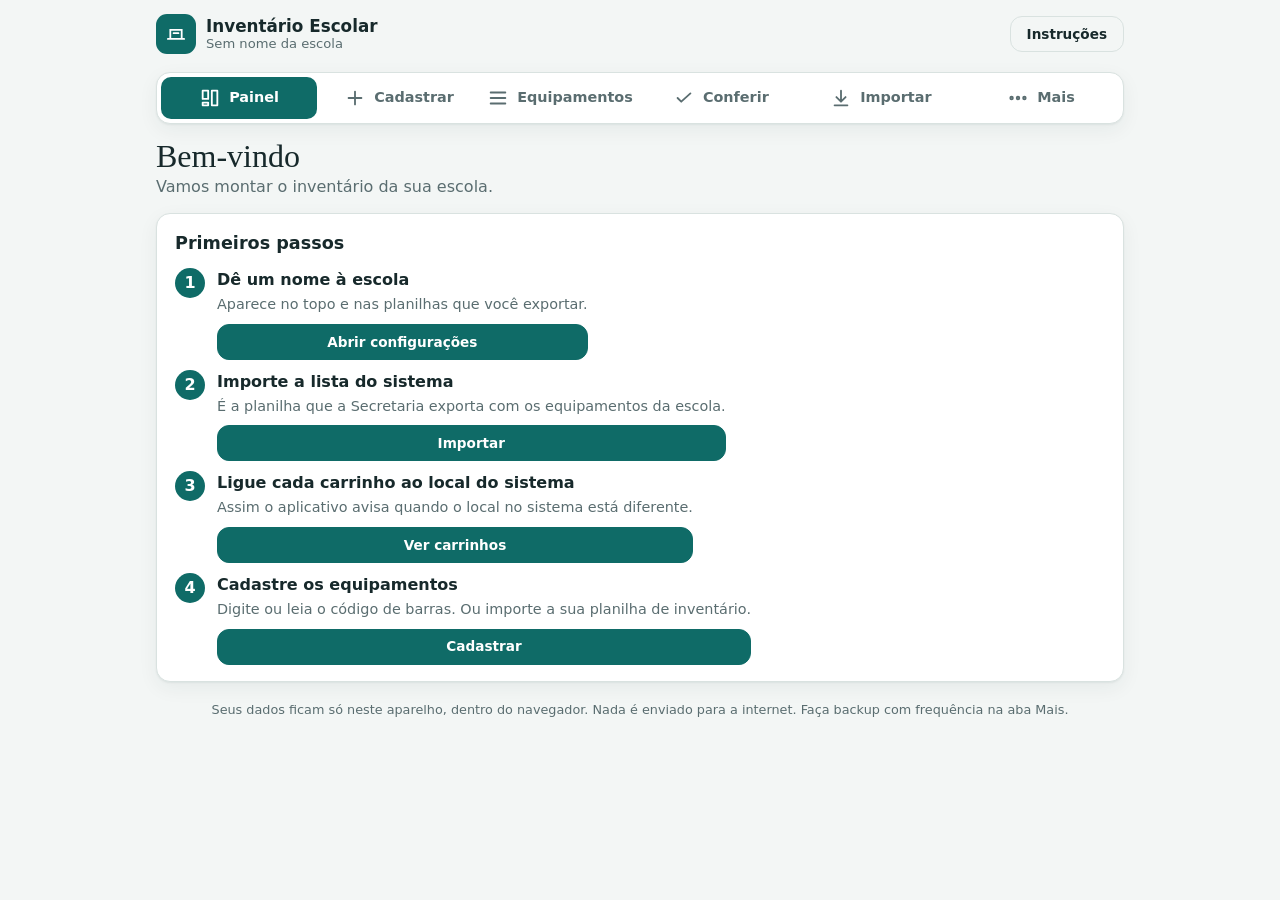
==== index.html @ 8cd2e219 "Add files via upload" ====
<!doctype html>
<html lang="pt-BR">
<head>
<meta charset="utf-8">
<meta name="viewport" content="width=device-width,initial-scale=1,viewport-fit=cover">
<meta name="theme-color" content="#0f6b67">
<title>Inventário Escolar</title>
<link rel="icon" href="data:image/svg+xml,%3Csvg xmlns='http://www.w3.org/2000/svg' viewBox='0 0 32 32'%3E%3Crect width='32' height='32' rx='8' fill='%230f6b67'/%3E%3Cpath d='M9 22V11h14v11M6 22h20M13 15h6' stroke='white' stroke-width='2' fill='none' stroke-linecap='round'/%3E%3C/svg%3E">
<link rel="stylesheet" href="style.css">
</head>
<body>
<div class="shell">
  <header class="top">
    <div class="brand">
      <span class="logo" aria-hidden="true"><svg viewBox="0 0 32 32" width="26" height="26"><path d="M9 22V11h14v11M6 22h20M13 15h6" stroke="currentColor" stroke-width="2.2" fill="none" stroke-linecap="round"/></svg></span>
      <div class="brand-t"><b>Inventário Escolar</b><span id="escola-nome" class="muted">Sem nome da escola</span></div>
    </div>
    <div class="top-r">
      <span class="pill" id="pill-backup" hidden></span>
      <a class="btn ghost" href="ajuda.html" target="_blank" rel="noopener">Instruções</a>
    </div>
  </header>

  <nav class="tabs" id="tabs" aria-label="Seções">
    <button data-v="painel" class="on"><svg viewBox="0 0 24 24"><path d="M4 13h6V4H4zM14 20h6V4h-6zM4 20h6v-3H4z"/></svg><span>Painel</span></button>
    <button data-v="cadastrar"><svg viewBox="0 0 24 24"><path d="M12 5v14M5 12h14"/></svg><span>Cadastrar</span></button>
    <button data-v="equip"><svg viewBox="0 0 24 24"><path d="M4 6h16M4 12h16M4 18h16"/></svg><span>Equipamentos</span></button>
    <button data-v="conferir"><svg viewBox="0 0 24 24"><path d="M5 12l4 4L19 7"/></svg><span>Conferir</span><i class="dot" id="dot-casos" hidden></i></button>
    <button data-v="importar"><svg viewBox="0 0 24 24"><path d="M12 4v11M7 11l5 5 5-5M5 20h14"/></svg><span>Importar</span></button>
    <button data-v="mais"><svg viewBox="0 0 24 24"><circle cx="5" cy="12" r="1.4"/><circle cx="12" cy="12" r="1.4"/><circle cx="19" cy="12" r="1.4"/></svg><span>Mais</span></button>
  </nav>

  <main id="main">
    <section data-view="painel" id="v-painel"></section>
    <section data-view="cadastrar" id="v-cadastrar" hidden></section>
    <section data-view="equip" id="v-equip" hidden></section>
    <section data-view="conferir" id="v-conferir" hidden></section>
    <section data-view="importar" id="v-importar" hidden></section>
    <section data-view="mais" id="v-mais" hidden></section>
  </main>

  <p class="privacy muted">Seus dados ficam só neste aparelho, dentro do navegador. Nada é enviado para a internet. Faça backup com frequência na aba Mais.</p>
</div>

<dialog id="dlg"><div class="dlg-in" id="dlg-in"></div></dialog>
<div class="toast" id="toast" role="status" aria-live="polite" hidden></div>

<div class="scan" id="scan" hidden role="dialog" aria-modal="true" aria-label="Leitor de código de barras">
  <video id="video" playsinline muted></video>
  <div class="scan-bar"><span id="scan-msg">Aponte a câmera para o código de barras da etiqueta.</span><button type="button" class="btn pri" id="scan-close">Fechar</button></div>
</div>

<script src="xlsx.full.min.js"></script>
<script>if (!window.XLSX) { document.write('<script src="https://cdnjs.cloudflare.com/ajax/libs/xlsx/0.18.5/xlsx.full.min.js"><\/script>'); }</script>
<script src="core.js"></script>
<script src="ui.js"></script>
</body>
</html>
---- style.css ----
:root{
  --bg:#f3f6f5; --panel:#fff; --fg:#17292b; --muted:#5a6d70; --line:#d9e2e0; --soft:#eaf1ef;
  --brand:#0f6b67; --brand2:#0b4f4c; --brand-ink:#fff; --amber:#ffc766; --amber-ink:#3a2600;
  --ok:#1f7a3d; --ok-bg:#e1f2e6; --warn:#a96100; --warn-bg:#fdf0d8; --bad:#b8372a; --bad-bg:#fbe4e0; --info:#27607a; --info-bg:#e1eff5;
  --radius:14px; --shadow:0 1px 2px rgba(15,50,50,.06),0 6px 20px rgba(15,50,50,.06);
}
@media (prefers-color-scheme:dark){
  :root{--bg:#10171a; --panel:#182225; --fg:#e6eeec; --muted:#9db0ae; --line:#2a393c; --soft:#1f2c2f;
    --brand:#4fbfb6; --brand2:#2b8d86; --brand-ink:#082a28;
    --ok:#7bd08c; --ok-bg:#1b3323; --warn:#f0b35a; --warn-bg:#3a2c12; --bad:#ff8d7c; --bad-bg:#3b1e1a; --info:#7cc3de; --info-bg:#183240; --shadow:none}
}
*{box-sizing:border-box}
html{color-scheme:light dark;-webkit-text-size-adjust:100%}
body{margin:0;background:var(--bg);color:var(--fg);font:16px/1.5 system-ui,-apple-system,"Segoe UI",Roboto,sans-serif}
.muted{color:var(--muted)}
.sr{position:absolute;width:1px;height:1px;overflow:hidden;clip:rect(0 0 0 0);white-space:nowrap}
[hidden]{display:none!important}
h1,h2,h3{margin:0;font-weight:600;text-wrap:balance}
h1{font-family:Georgia,"Times New Roman",serif;font-weight:400;font-size:clamp(1.5rem,5vw,2rem);line-height:1.15}
h2{font-size:1.1rem} h3{font-size:.95rem}
p{margin:0}
.shell{max-width:1000px;margin:0 auto;padding:0 max(16px,env(safe-area-inset-right)) 96px max(16px,env(safe-area-inset-left));display:flex;flex-direction:column;gap:14px}
.top{display:flex;align-items:center;justify-content:space-between;gap:12px;padding:max(14px,env(safe-area-inset-top)) 0 4px}
.brand{display:flex;align-items:center;gap:10px;min-width:0}
.logo{flex:0 0 auto;width:40px;height:40px;border-radius:11px;background:var(--brand);color:var(--brand-ink);display:grid;place-items:center}
.brand-t{display:flex;flex-direction:column;line-height:1.2;min-width:0}
.brand-t b{font-size:1.05rem}
.brand-t span{font-size:.82rem;white-space:nowrap;overflow:hidden;text-overflow:ellipsis}
.top-r{display:flex;gap:8px;align-items:center}
.pill{font-size:.78rem;border-radius:99px;padding:4px 10px;background:var(--warn-bg);color:var(--warn);font-weight:600;border:0;cursor:pointer}
.pill.ok{background:var(--ok-bg);color:var(--ok)}

/* navegação */
.tabs{display:flex;gap:4px;background:var(--panel);border:1px solid var(--line);border-radius:var(--radius);padding:4px;box-shadow:var(--shadow)}
.tabs button{position:relative;flex:1;display:flex;flex-direction:column;align-items:center;gap:2px;font:inherit;font-size:.76rem;font-weight:600;color:var(--muted);background:none;border:0;border-radius:10px;padding:8px 4px;cursor:pointer}
.tabs button svg{width:22px;height:22px;fill:none;stroke:currentColor;stroke-width:2;stroke-linecap:round;stroke-linejoin:round}
.tabs button:hover{background:var(--soft)}
.tabs button.on{background:var(--brand);color:var(--brand-ink)}
.tabs .dot{position:absolute;top:5px;right:calc(50% - 20px);min-width:18px;height:18px;border-radius:9px;background:var(--bad);color:#fff;font-style:normal;font-size:.68rem;display:grid;place-items:center;padding:0 4px}
@media (max-width:720px){
  .tabs{position:fixed;left:8px;right:8px;bottom:max(8px,env(safe-area-inset-bottom));z-index:5;box-shadow:0 6px 24px rgba(0,0,0,.25)}
  .tabs button{font-size:.68rem}
  .btn.ghost{display:none}
}
@media (min-width:721px){ .tabs button{flex-direction:row;justify-content:center;gap:8px;font-size:.9rem;padding:10px 6px} .tabs .dot{position:static;margin-left:2px} }

/* elementos */
.view{display:flex;flex-direction:column;gap:14px}
.card{background:var(--panel);border:1px solid var(--line);border-radius:var(--radius);box-shadow:var(--shadow);padding:16px 18px;display:flex;flex-direction:column;gap:12px;min-width:0}
.card.flat{box-shadow:none}
.card-h{display:flex;flex-wrap:wrap;gap:8px 16px;align-items:center;justify-content:space-between}
.grid{display:grid;gap:12px}
.g2{grid-template-columns:repeat(auto-fit,minmax(min(100%,22rem),1fr))}
.g3{grid-template-columns:repeat(auto-fit,minmax(min(100%,13rem),1fr))}
.btn{font:inherit;font-weight:600;font-size:.92rem;display:inline-flex;align-items:center;justify-content:center;gap:6px;min-height:44px;padding:0 16px;border-radius:12px;border:1px solid var(--line);background:var(--panel);color:var(--fg);cursor:pointer;text-decoration:none}
.btn:hover{border-color:var(--muted)}
.btn.pri{background:var(--brand);border-color:var(--brand);color:var(--brand-ink)}
.btn.pri:hover{background:var(--brand2)}
.btn.warn{background:var(--amber);border-color:var(--amber);color:var(--amber-ink)}
.btn.bad{color:var(--bad);border-color:var(--bad)}
.btn.ghost{min-height:36px;font-size:.85rem;background:transparent}
.btn.sm{min-height:36px;padding:0 12px;font-size:.85rem}
.btn:disabled{opacity:.5;cursor:not-allowed}
.btns{display:flex;flex-wrap:wrap;gap:8px}
label.f{display:flex;flex-direction:column;gap:4px;font-size:.82rem;color:var(--muted);font-weight:600;min-width:0}
input,select,textarea{font:inherit;font-size:1rem;color:var(--fg);background:var(--bg);border:1.5px solid var(--line);border-radius:10px;padding:11px 12px;width:100%;min-width:0}
textarea{resize:vertical;min-height:70px}
input:focus,select:focus,textarea:focus{outline:none;border-color:var(--brand)}
:focus-visible{outline:3px solid var(--amber);outline-offset:2px}
input.mono,.mono{font-family:ui-monospace,Menlo,Consolas,monospace}
input.big{font-size:1.2rem;font-weight:600;letter-spacing:.02em;text-transform:uppercase;padding:14px 12px}
.row2{display:grid;grid-template-columns:1fr 1fr;gap:10px}
.row-inl{display:flex;gap:8px;align-items:stretch}
.row-inl>input{flex:1}
.badge{display:inline-flex;align-items:center;gap:6px;font-weight:650;font-size:.82rem;border-radius:99px;padding:4px 10px;white-space:nowrap}
.badge::before{content:"";width:.55rem;height:.55rem;border-radius:50%;background:currentColor}
.b-ok{color:var(--ok);background:var(--ok-bg)} .b-warn{color:var(--warn);background:var(--warn-bg)} .b-bad{color:var(--bad);background:var(--bad-bg)} .b-info{color:var(--info);background:var(--info-bg)} .b-mut{color:var(--muted);background:var(--soft)}
.note{border-radius:12px;padding:12px 14px;font-size:.92rem;display:flex;flex-direction:column;gap:3px}
.note b{font-weight:650}
.n-ok{background:var(--ok-bg);color:var(--ok)} .n-warn{background:var(--warn-bg);color:var(--warn)} .n-bad{background:var(--bad-bg);color:var(--bad)} .n-info{background:var(--info-bg);color:var(--info)}
.note p{color:var(--fg)}

/* painel */
.kpis{display:grid;grid-template-columns:repeat(auto-fit,minmax(min(100%,9.5rem),1fr));gap:10px}
.kpi{background:var(--panel);border:1px solid var(--line);border-radius:var(--radius);padding:14px 16px;display:flex;flex-direction:column;gap:2px;box-shadow:var(--shadow)}
.kpi .v{font-family:Georgia,"Times New Roman",serif;font-size:2rem;line-height:1.05;font-variant-numeric:tabular-nums}
.kpi .l{font-size:.78rem;color:var(--muted)}
.cart{display:flex;flex-direction:column;gap:6px;padding:12px 0;border-top:1px solid var(--line)}
.cart:first-child{border-top:0;padding-top:0}
.cart-h{display:flex;justify-content:space-between;gap:10px;align-items:baseline;flex-wrap:wrap}
.cart-h b{font-weight:600}
.bar{height:10px;border-radius:99px;background:var(--soft);overflow:hidden;display:flex}
.bar i{display:block;height:100%}
.bar .a{background:var(--brand)} .bar .b{background:var(--amber)} .bar .c{background:var(--bad)}
.steps{counter-reset:s;display:flex;flex-direction:column;gap:10px}
.step{display:flex;gap:12px;align-items:flex-start}
.step::before{counter-increment:s;content:counter(s);flex:0 0 auto;width:30px;height:30px;border-radius:50%;background:var(--brand);color:var(--brand-ink);display:grid;place-items:center;font-weight:700}
.step.done::before{content:"✓";background:var(--ok)}
.step div{display:flex;flex-direction:column;gap:2px}

/* listas */
.list{display:flex;flex-direction:column}
.item{display:flex;gap:10px;align-items:center;justify-content:space-between;padding:12px 0;border-top:1px solid var(--line);cursor:pointer;text-align:left;background:none;border-left:0;border-right:0;border-bottom:0;font:inherit;color:inherit;width:100%}
.item:first-child{border-top:0}
.item:hover{background:var(--soft)}
.item .main{display:flex;flex-direction:column;min-width:0}
.item .sn{font-family:ui-monospace,Menlo,Consolas,monospace;font-weight:600;overflow-wrap:anywhere}
.item .sub{font-size:.82rem;color:var(--muted)}
.chips{display:flex;flex-wrap:wrap;gap:6px}
.chip{font:inherit;font-size:.85rem;font-weight:600;color:var(--fg);background:var(--panel);border:1.5px solid var(--line);border-radius:99px;padding:6px 12px;cursor:pointer;min-height:36px}
.chip[aria-pressed=true]{background:var(--fg);color:var(--bg);border-color:var(--fg)}
.defs{display:grid;grid-template-columns:repeat(auto-fit,minmax(min(100%,15rem),1fr));gap:6px}
.defs label{display:flex;gap:10px;align-items:center;font-size:.92rem;font-weight:500;color:var(--fg);background:var(--bg);border:1.5px solid var(--line);border-radius:10px;padding:10px 12px;cursor:pointer}
.defs input{width:20px;height:20px;accent-color:var(--brand);flex:0 0 auto;padding:0}
.defs label:has(input:checked){border-color:var(--warn);background:var(--warn-bg)}
.caso{display:flex;flex-direction:column;gap:8px}
.caso .meta{display:flex;flex-wrap:wrap;gap:8px;align-items:center}
.caso p{font-size:.92rem}
.caso .lbl{font-size:.72rem;text-transform:uppercase;letter-spacing:.07em;color:var(--muted)}
.caso.res{opacity:.65}
table{border-collapse:collapse;width:100%;font-size:.85rem}
th{text-align:left;font-weight:600;padding:6px 8px;border-bottom:1px solid var(--line);white-space:nowrap}
td{padding:6px 8px;border-bottom:1px solid var(--line);vertical-align:top}
.tbox{overflow:auto;max-height:22rem;border:1px solid var(--line);border-radius:10px}
.empty{border:1.5px dashed var(--line);border-radius:var(--radius);padding:22px 18px;display:flex;flex-direction:column;gap:6px;align-items:flex-start}

/* diálogo */
dialog{border:0;padding:0;background:transparent;max-width:min(640px,calc(100vw - 24px));width:100%;color:var(--fg)}
dialog::backdrop{background:rgba(5,20,22,.55)}
.dlg-in{background:var(--panel);border-radius:18px;padding:18px;display:flex;flex-direction:column;gap:12px;max-height:calc(100vh - 32px);overflow:auto;box-shadow:0 20px 60px rgba(0,0,0,.35)}
.dlg-h{display:flex;justify-content:space-between;gap:12px;align-items:flex-start}
.x{font:inherit;font-size:1.4rem;line-height:1;background:none;border:0;color:var(--muted);cursor:pointer;padding:4px 8px}
.kv{display:grid;grid-template-columns:auto 1fr;gap:4px 14px;font-size:.92rem}
.kv dt{color:var(--muted)} .kv dd{margin:0;overflow-wrap:anywhere}
.toast{position:fixed;left:50%;transform:translateX(-50%);bottom:calc(86px + env(safe-area-inset-bottom));background:var(--fg);color:var(--bg);padding:12px 18px;border-radius:12px;font-weight:600;z-index:20;max-width:calc(100vw - 32px);box-shadow:0 8px 30px rgba(0,0,0,.3)}
@media (min-width:721px){.toast{bottom:24px}.shell{padding-bottom:40px}}
.privacy{font-size:.8rem;text-align:center;padding:4px 8px}
.scan{position:fixed;inset:0;background:#000;z-index:30;display:flex;flex-direction:column}
.scan video{flex:1;width:100%;min-height:0;object-fit:cover}
.scan-bar{display:flex;gap:12px;align-items:center;justify-content:space-between;padding:14px 16px max(14px,env(safe-area-inset-bottom));background:#0b1a1b;color:#e6eeec;font-size:.9rem}
@media (max-width:520px){.row2{grid-template-columns:1fr}}
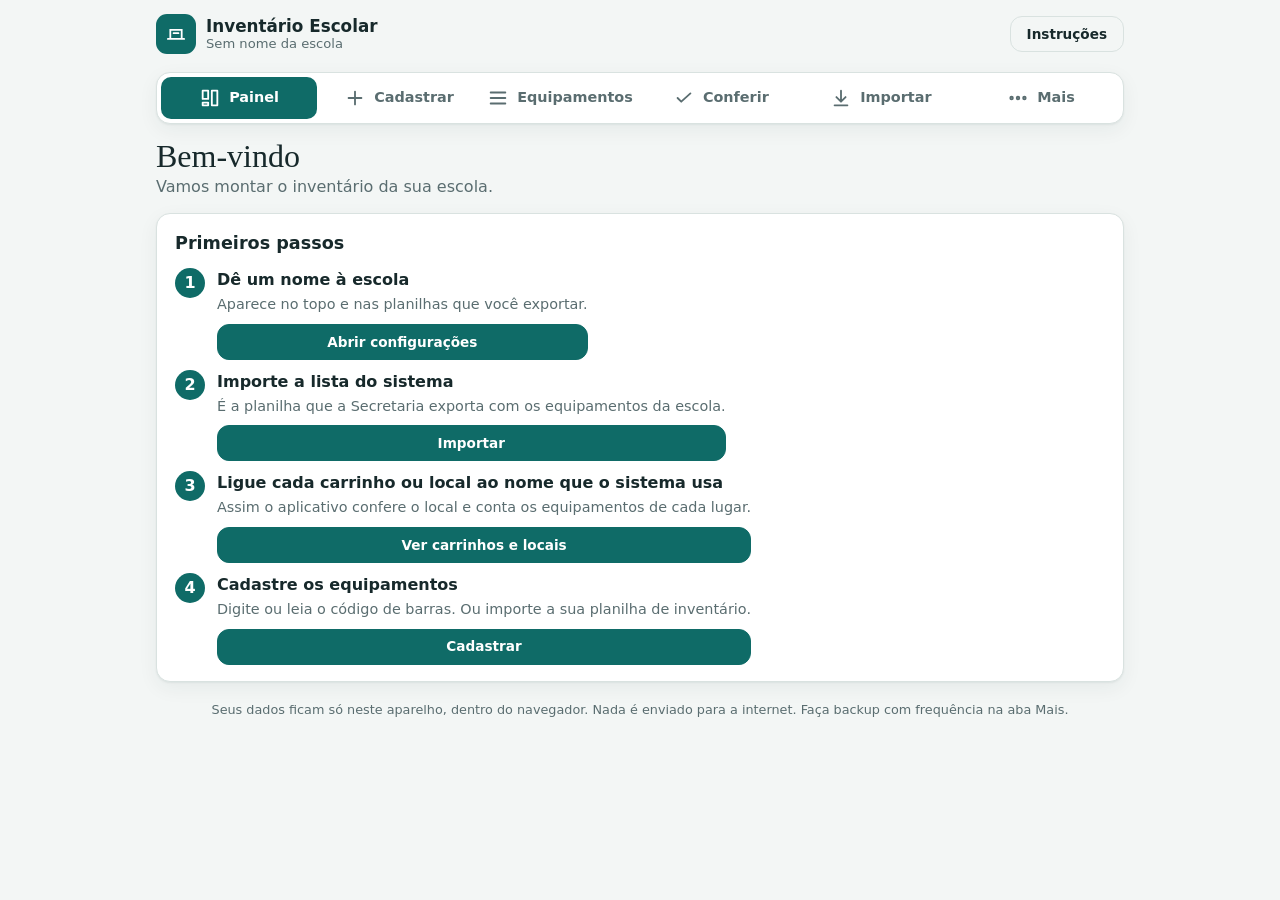
==== commit ed40542f: "Add files via upload" ====
--- a/index.html
+++ b/index.html
@@ -47,7 +47,8 @@
 
 <div class="scan" id="scan" hidden role="dialog" aria-modal="true" aria-label="Leitor de código de barras">
   <video id="video" playsinline muted></video>
-  <div class="scan-bar"><span id="scan-msg">Aponte a câmera para o código de barras da etiqueta.</span><button type="button" class="btn pri" id="scan-close">Fechar</button></div>
+  <div class="scan-guia" aria-hidden="true"></div>
+  <div class="scan-bar"><span id="scan-msg">Aponte a câmera para o código de barras da etiqueta.</span><div class="scan-tools" id="scan-tools"></div><button type="button" class="btn pri" id="scan-close">Fechar</button></div>
 </div>
 
 <script src="xlsx.full.min.js"></script>
--- a/style.css
+++ b/style.css
@@ -139,3 +139,42 @@
 .scan video{flex:1;width:100%;min-height:0;object-fit:cover}
 .scan-bar{display:flex;gap:12px;align-items:center;justify-content:space-between;padding:14px 16px max(14px,env(safe-area-inset-bottom));background:#0b1a1b;color:#e6eeec;font-size:.9rem}
 @media (max-width:520px){.row2{grid-template-columns:1fr}}
+
+/* ---- painel geral ---- */
+.take{font-size:1.02rem;line-height:1.5;max-width:70ch;margin-top:6px}
+.take b{font-weight:650}
+.tipos{display:grid;grid-template-columns:repeat(auto-fit,minmax(9.5rem,1fr));gap:10px}
+.grp{text-align:left;font:inherit;color:inherit;cursor:pointer;background:var(--panel);border:1.5px solid var(--line);border-radius:var(--radius);padding:12px 14px;display:flex;flex-direction:column;gap:3px;box-shadow:var(--shadow)}
+.grp:hover{border-color:var(--muted)}
+.grp[aria-pressed=true]{border-color:var(--fg);outline:1px solid var(--fg)}
+.grp .v{font-family:Georgia,"Times New Roman",serif;font-size:1.7rem;line-height:1.05;font-variant-numeric:tabular-nums}
+.grp .h{font-weight:650;font-size:.95rem}
+.grp .d{font-size:.8rem;color:var(--muted)}
+.grp .bar{margin-top:6px}
+.plano{display:grid;grid-template-columns:repeat(auto-fit,minmax(min(100%,15rem),1fr));gap:10px}
+.legend{display:flex;flex-wrap:wrap;gap:4px 14px;font-size:.8rem;color:var(--muted)}
+.legend i{display:inline-block;width:.7rem;height:.7rem;border-radius:3px;margin-right:6px;vertical-align:-1px}
+.srow{display:grid;grid-template-columns:minmax(7rem,12rem) 1fr 2.4rem;gap:8px;align-items:center;padding:4px 0;font-size:.85rem}
+.srow .nm{overflow:hidden;text-overflow:ellipsis;white-space:nowrap}
+.srow .tt{text-align:right;color:var(--muted);font-variant-numeric:tabular-nums}
+.sbar{height:16px;border-radius:5px;background:var(--soft);display:flex;overflow:hidden}
+.sbar i{display:block;height:100%;min-width:2px}
+.sbar i+i{border-left:1.5px solid var(--panel)}
+.c-ok{background:var(--brand)} .c-local{background:var(--amber)} .c-prov{background:#e08a3a} .c-bad{background:var(--bad)} .c-sn{background:#9aa9ab} .c-falta{background:#7fb3d3}
+.c-uok{background:var(--brand)} .c-uress{background:var(--amber)} .c-ufora{background:var(--bad)}
+.dif-0{color:var(--ok)} .dif-mais{color:var(--warn)} .dif-menos{color:var(--bad)}
+td.num,th.num{text-align:right;font-variant-numeric:tabular-nums;white-space:nowrap}
+@media (max-width:520px){.srow{grid-template-columns:1fr 2.2rem;grid-template-areas:"nm tt" "bar bar"}.srow .nm{grid-area:nm}.srow .tt{grid-area:tt}.srow .sbar{grid-area:bar}}
+.sel-local{display:flex;flex-direction:column;gap:4px;max-height:14rem;overflow:auto;border:1px solid var(--line);border-radius:10px;padding:8px 10px}
+.sel-local label{display:flex;gap:8px;align-items:flex-start;font-size:.88rem;cursor:pointer}
+.sel-local input{margin-top:3px;width:18px;height:18px;accent-color:var(--brand);flex:0 0 auto}
+.inl-check{display:flex;gap:10px;align-items:center;cursor:pointer;font-size:.92rem}
+.inl-check input{width:20px;height:20px;accent-color:var(--brand)}
+
+.scan{position:fixed}
+.scan-guia{position:absolute;left:5%;right:5%;top:30%;height:26%;border:3px solid #7ee0c3;border-radius:10px;box-shadow:0 0 0 9999px rgba(0,0,0,.35);pointer-events:none}
+.scan-bar{flex-wrap:wrap}
+.scan-bar #scan-msg{flex:1 1 100%}
+.scan-tools{display:flex;gap:10px;align-items:center;flex-wrap:wrap}
+.scan-lbl{display:flex;gap:6px;align-items:center;font-size:.85rem}
+.scan-zoom{width:120px}
